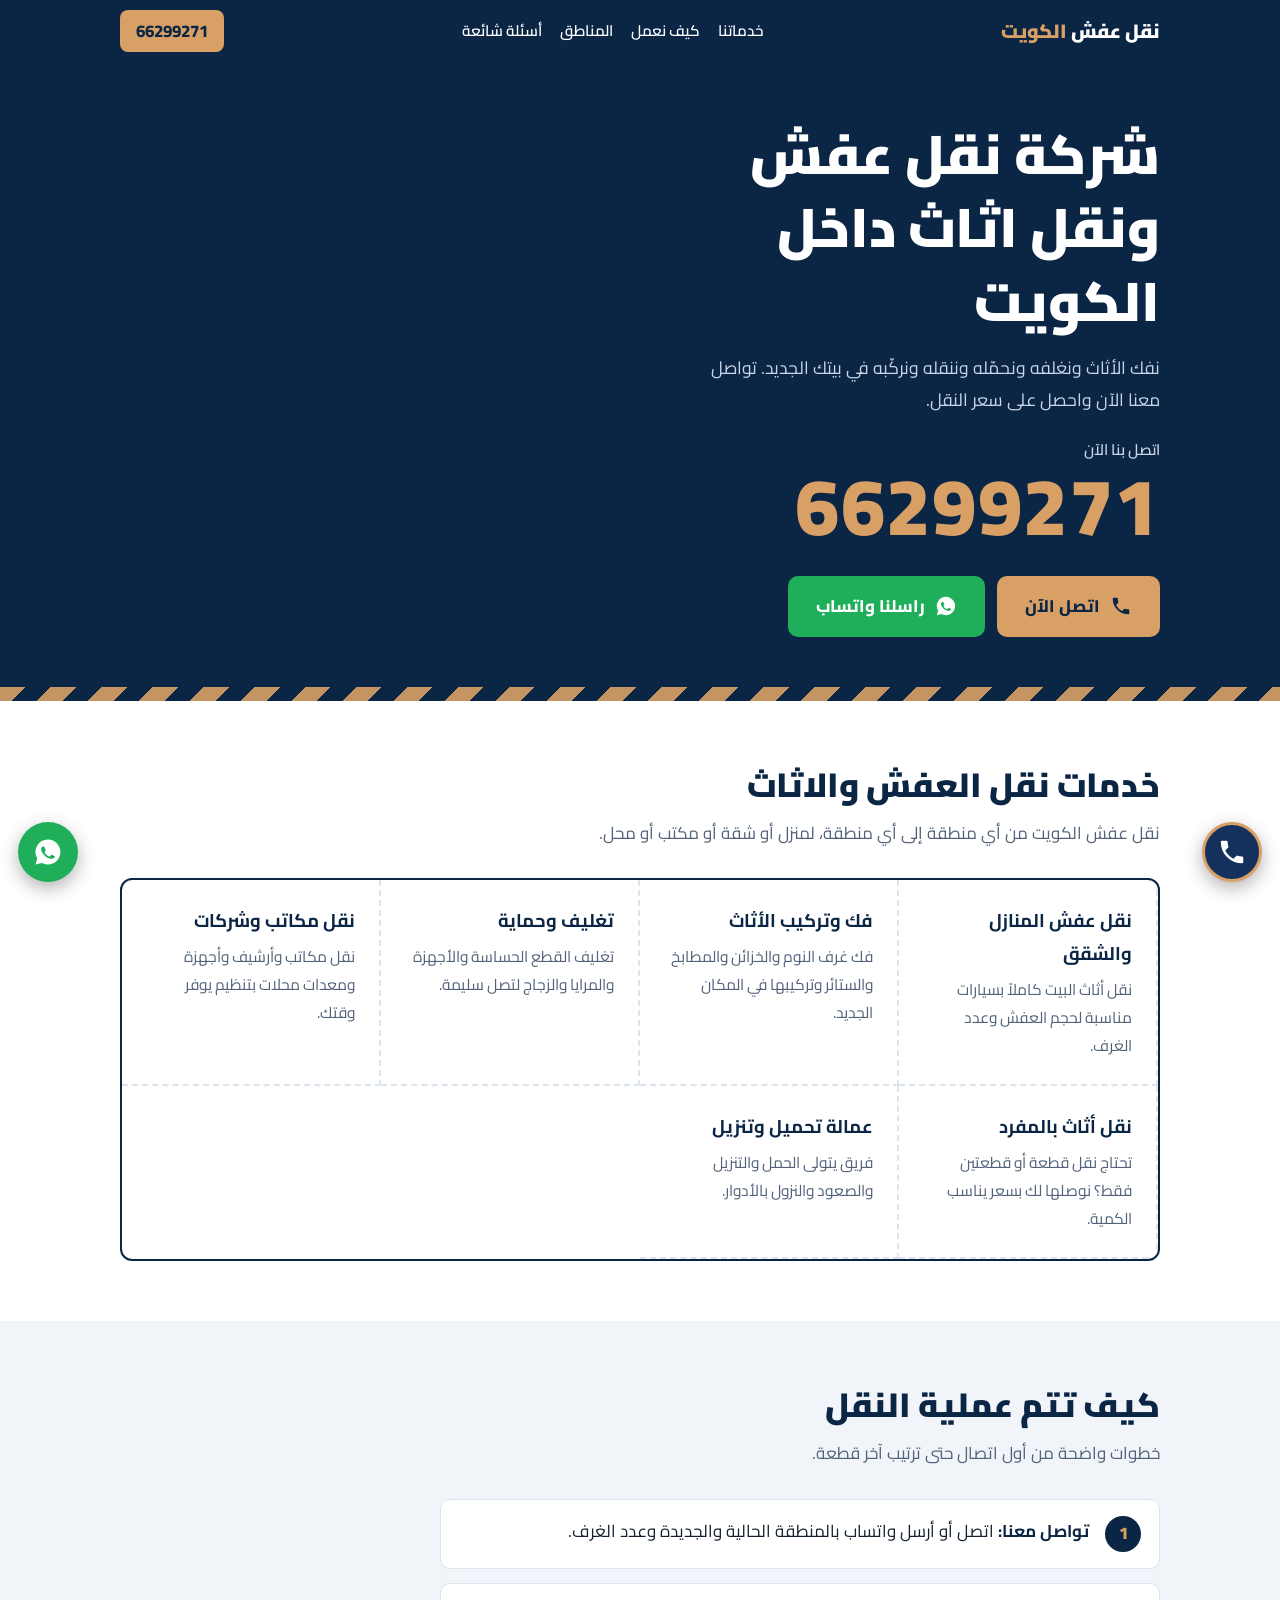
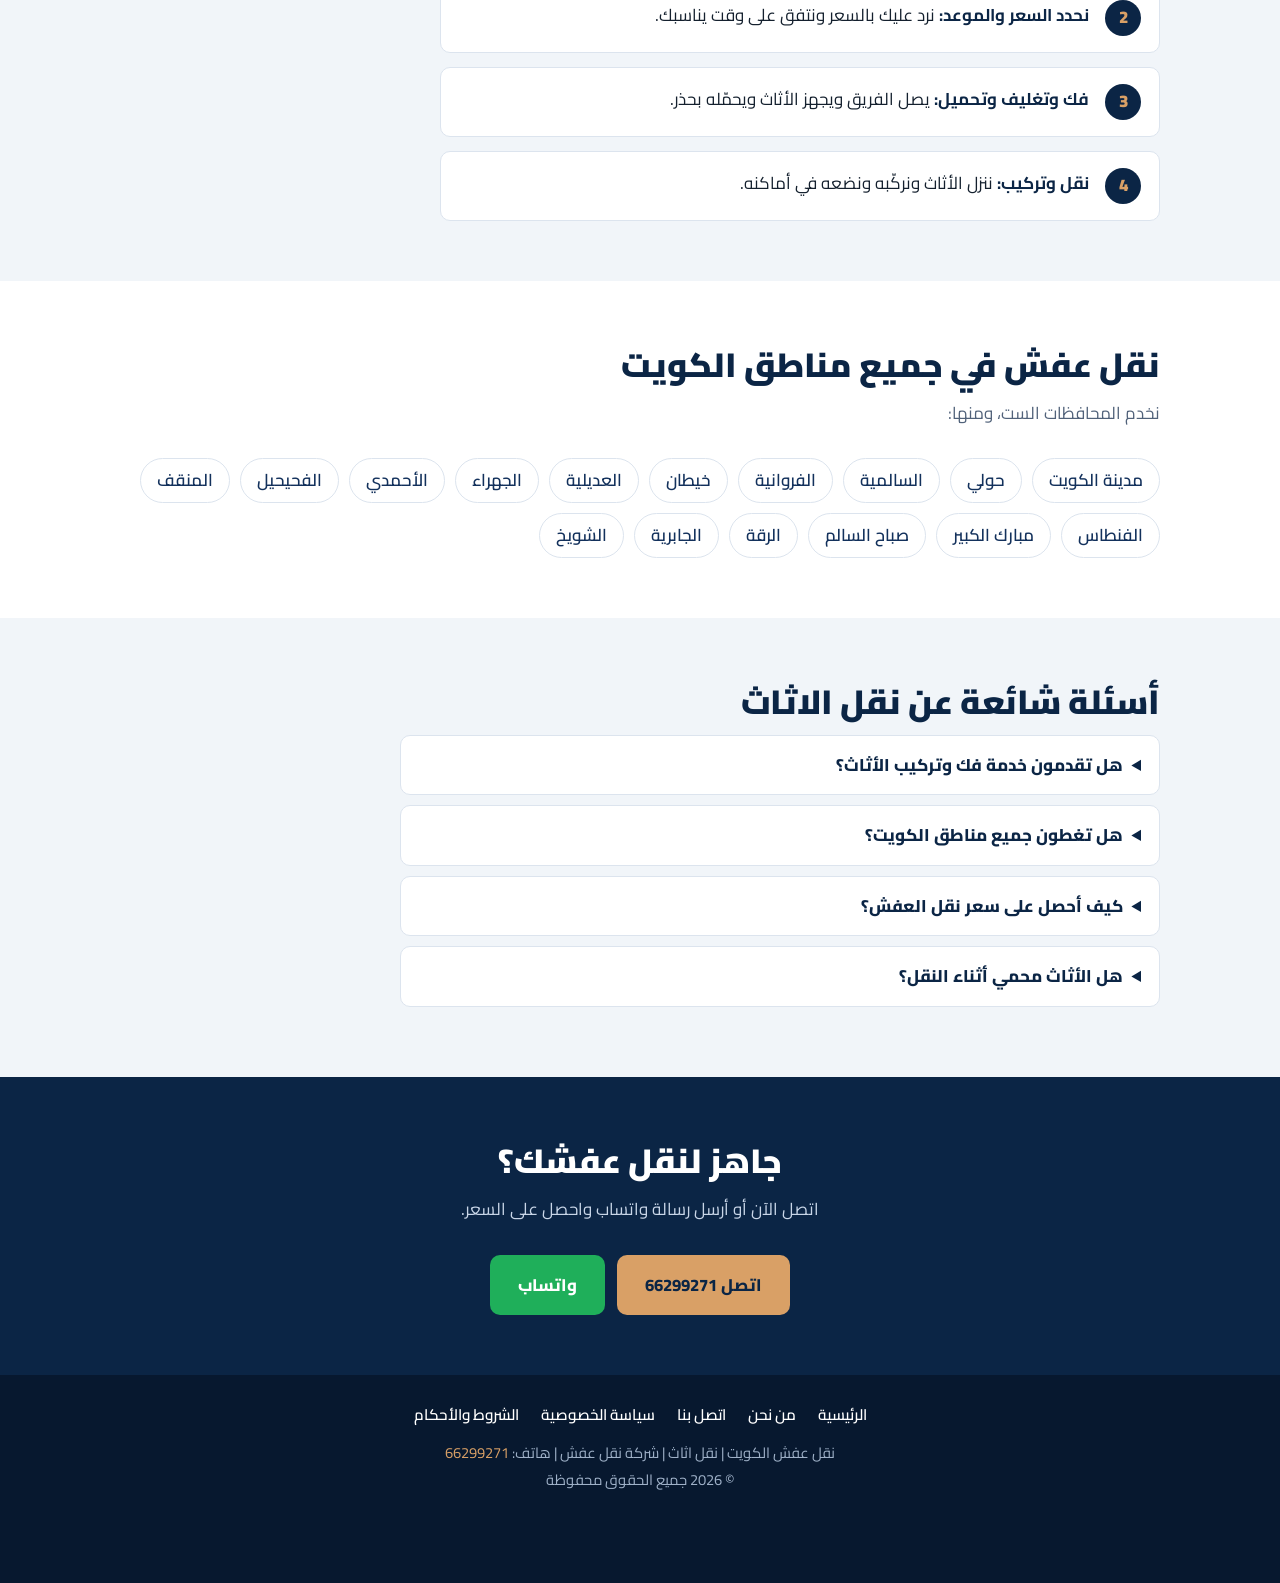
==== index.html @ 4c1fb2c3 "Add files via upload" ====
<!DOCTYPE html>
<html lang="ar" dir="rtl">
<head>
<meta charset="utf-8">
<meta name="viewport" content="width=device-width, initial-scale=1">
<title>نقل عفش الكويت | شركة نقل عفش ونقل اثاث - اتصل 66299271</title>
<meta name="description" content="شركة نقل عفش في الكويت: نقل اثاث بفك وتركيب وتغليف وتحميل آمن لجميع المناطق. نقل عفش الكويت بأسعار مناسبة. اتصل أو واتساب 66299271.">
<meta name="keywords" content="نقل عفش, نقل اثاث, شركة نقل عفش, نقل عفش الكويت, نقل اثاث الكويت, شركة نقل اثاث, فك وتركيب, تغليف اثاث">
<meta name="robots" content="index, follow, max-image-preview:large">
<meta name="geo.region" content="KW">
<meta name="geo.placename" content="الكويت">
<meta name="theme-color" content="#0B2545">
<!-- غيّر الرابط التالي إلى رابط موقعك الفعلي -->
<link rel="canonical" href="https://example.com/">
<!-- ربط Search Console: ضع كود التحقق هنا بدل XXXXXXXX -->
<meta name="google-site-verification" content="XXXXXXXX">
<meta property="og:type" content="website">
<meta property="og:locale" content="ar_KW">
<meta property="og:title" content="نقل عفش الكويت | شركة نقل عفش ونقل اثاث">
<meta property="og:description" content="نقل اثاث بفك وتركيب وتغليف آمن داخل الكويت. اتصل أو واتساب 66299271.">
<meta property="og:url" content="https://example.com/">
<meta name="twitter:card" content="summary">
<link rel="icon" href="data:image/svg+xml,%3Csvg xmlns='http://www.w3.org/2000/svg' viewBox='0 0 100 100'%3E%3Ctext y='.9em' font-size='90'%3E🚚%3C/text%3E%3C/svg%3E">
<link rel="preconnect" href="https://fonts.googleapis.com">
<link rel="preconnect" href="https://fonts.gstatic.com" crossorigin>
<link href="https://fonts.googleapis.com/css2?family=Cairo:wght@400;600;800;900&display=swap" rel="stylesheet">

<!-- Google tag (gtag.js): استبدل G-XXXXXXXXXX بمعرّف Google Analytics 4 الخاص بك -->
<script async src="https://www.googletagmanager.com/gtag/js?id=G-XXXXXXXXXX"></script>
<script>
  window.dataLayer = window.dataLayer || [];
  function gtag(){dataLayer.push(arguments);}
  gtag('js', new Date());
  gtag('config', 'G-XXXXXXXXXX');
</script>

<script type="application/ld+json">
{
  "@context": "https://schema.org",
  "@type": "MovingCompany",
  "name": "نقل عفش الكويت",
  "description": "شركة نقل عفش ونقل اثاث داخل الكويت: فك وتركيب وتغليف وتحميل ونقل.",
  "url": "https://example.com/",
  "telephone": "+96566299271",
  "areaServed": { "@type": "Country", "name": "الكويت" },
  "address": { "@type": "PostalAddress", "addressCountry": "KW" },
  "openingHours": "Mo-Su 08:00-22:00"
}
</script>
<script type="application/ld+json">
{
  "@context": "https://schema.org",
  "@type": "FAQPage",
  "mainEntity": [
    {"@type":"Question","name":"هل تقدمون خدمة فك وتركيب الأثاث؟","acceptedAnswer":{"@type":"Answer","text":"نعم، نفك الغرف وغرف النوم والمطابخ والستائر ونركبها في المنزل الجديد."}},
    {"@type":"Question","name":"هل تغطون جميع مناطق الكويت؟","acceptedAnswer":{"@type":"Answer","text":"نعم، نخدم جميع محافظات الكويت: العاصمة وحولي والفروانية والجهراء والأحمدي ومبارك الكبير."}},
    {"@type":"Question","name":"كيف أحصل على سعر نقل العفش؟","acceptedAnswer":{"@type":"Answer","text":"تواصل معنا بالاتصال أو واتساب على 66299271 وأرسل عدد الغرف والمنطقة الحالية والجديدة وسنرد عليك بالسعر."}},
    {"@type":"Question","name":"هل الأثاث محمي أثناء النقل؟","acceptedAnswer":{"@type":"Answer","text":"نغلف القطع بمواد حماية ونثبتها داخل السيارة لتصل سليمة."}}
  ]
}
</script>

<style>
:root{
  --navy:#0B2545;
  --navy-2:#13315C;
  --kraft:#D9A066;
  --kraft-dark:#B27A3F;
  --ink:#14202E;
  --muted:#51627A;
  --bg:#FFFFFF;
  --soft:#F1F5F9;
  --line:#DCE4EE;
  --wa:#1FAF5A;
}
*{box-sizing:border-box;margin:0;padding:0}
html{scroll-behavior:smooth}
body{font-family:'Cairo',Tahoma,Arial,sans-serif;color:var(--ink);background:var(--bg);line-height:1.8;font-size:17px;-webkit-text-size-adjust:100%}
a{color:inherit;text-decoration:none}
:focus-visible{outline:3px solid var(--kraft);outline-offset:3px}
.wrap{max-width:1080px;margin:0 auto;padding:0 20px}

header{background:var(--navy);color:#fff;position:sticky;top:0;z-index:20}
header .wrap{display:flex;align-items:center;justify-content:space-between;min-height:62px;gap:12px}
.brand{font-weight:900;font-size:1.2rem}
.brand span{color:var(--kraft)}
nav{display:flex;gap:18px;font-weight:600;font-size:.95rem}
nav a:hover{color:var(--kraft)}
.head-tel{background:var(--kraft);color:var(--navy);font-weight:800;padding:6px 16px;border-radius:8px;direction:ltr}

.hero{background:var(--navy);color:#fff;padding:56px 0 64px;position:relative;overflow:hidden}
.hero::after{content:"";position:absolute;inset-inline-start:0;bottom:0;width:100%;height:14px;
  background:repeating-linear-gradient(135deg,var(--kraft) 0 18px,var(--navy) 18px 36px);opacity:.9}
.hero h1{font-size:clamp(2rem,6vw,3.4rem);font-weight:900;line-height:1.35;max-width:16ch}
.hero p.lead{max-width:46ch;margin-top:14px;color:#C9D6E8;font-size:1.1rem}
.phone-big{display:block;margin-top:26px;font-size:clamp(2.6rem,10vw,5rem);font-weight:900;color:var(--kraft);direction:ltr;text-align:right;line-height:1.1;letter-spacing:.02em}
.phone-big small{display:block;font-size:.95rem;font-weight:600;color:#C9D6E8;letter-spacing:0;direction:rtl;margin-bottom:4px}
.actions{display:flex;flex-wrap:wrap;gap:12px;margin-top:26px}
.btn{display:inline-flex;align-items:center;gap:10px;padding:13px 26px;border-radius:10px;font-weight:800;font-size:1.05rem;border:2px solid transparent;cursor:pointer;font-family:inherit}
.btn svg{width:22px;height:22px;fill:currentColor}
.btn-call{background:var(--kraft);color:var(--navy)}
.btn-call:hover{background:#E5B37E}
.btn-wa{background:var(--wa);color:#fff}
.btn-wa:hover{background:#18964C}

section{padding:60px 0}
section.alt{background:var(--soft)}
h2{font-size:clamp(1.5rem,4vw,2.1rem);font-weight:900;color:var(--navy);margin-bottom:10px;line-height:1.4}
.sub{color:var(--muted);max-width:60ch;margin-bottom:30px}

.services{display:grid;grid-template-columns:repeat(auto-fit,minmax(240px,1fr));gap:0;border:2px solid var(--navy);border-radius:12px;overflow:hidden;background:#fff}
.services article{padding:24px;border-inline-start:2px dashed var(--line);border-bottom:2px dashed var(--line)}
.services h3{font-size:1.15rem;color:var(--navy);margin-bottom:6px}
.services p{color:var(--muted);font-size:.97rem}

.steps{list-style:none;counter-reset:s;display:grid;gap:14px;max-width:720px}
.steps li{counter-increment:s;display:flex;gap:16px;align-items:flex-start;background:#fff;border:1px solid var(--line);border-radius:10px;padding:16px 18px}
.steps li::before{content:counter(s);flex:none;width:36px;height:36px;border-radius:50%;background:var(--navy);color:var(--kraft);font-weight:900;display:grid;place-items:center}
.steps strong{color:var(--navy)}

.areas{display:flex;flex-wrap:wrap;gap:10px}
.areas span{background:#fff;border:1px solid var(--line);padding:6px 16px;border-radius:999px;font-weight:600;color:var(--navy-2)}

details{background:#fff;border:1px solid var(--line);border-radius:10px;padding:14px 18px;margin-bottom:10px;max-width:760px}
summary{cursor:pointer;font-weight:800;color:var(--navy)}
details p{margin-top:8px;color:var(--muted)}

.cta{background:var(--navy);color:#fff;text-align:center}
.cta h2{color:#fff}
.cta .sub{margin-inline:auto;color:#C9D6E8}
.cta .actions{justify-content:center}

footer{background:#07182F;color:#9FB1C8;padding:26px 0 90px;font-size:.92rem;text-align:center}
.flinks{display:flex;flex-wrap:wrap;justify-content:center;gap:8px 22px;margin-bottom:12px}
.flinks a{color:#fff;font-weight:600}
footer a{color:var(--kraft);direction:ltr;unicode-bidi:embed}

.float{position:fixed;inset-block-end:18px;z-index:30;width:60px;height:60px;border-radius:50%;display:grid;place-items:center;color:#fff;box-shadow:0 6px 18px rgba(0,0,0,.3)}
.float svg{width:30px;height:30px;fill:currentColor}
.float-call{inset-inline-start:18px;background:var(--navy-2);border:3px solid var(--kraft)}
.float-wa{inset-inline-end:18px;background:var(--wa)}
.float-call.pulse{animation:ring 2.4s ease-out 3}
@keyframes ring{0%{box-shadow:0 0 0 0 rgba(217,160,102,.8)}100%{box-shadow:0 0 0 22px rgba(217,160,102,0)}}
@media (prefers-reduced-motion:reduce){.float-call.pulse{animation:none}html{scroll-behavior:auto}}
@media (max-width:640px){nav{display:none}.phone-big{text-align:right}}
</style>
</head>
<body>

<header>
  <div class="wrap">
    <a class="brand" href="#top">نقل عفش <span>الكويت</span></a>
    <nav aria-label="القائمة">
      <a href="#services">خدماتنا</a>
      <a href="#how">كيف نعمل</a>
      <a href="#areas">المناطق</a>
      <a href="#faq">أسئلة شائعة</a>
    </nav>
    <a class="head-tel" href="tel:+96566299271" data-track="header_call">66299271</a>
  </div>
</header>

<main id="top">
  <section class="hero">
    <div class="wrap">
      <h1>شركة نقل عفش ونقل اثاث داخل الكويت</h1>
      <p class="lead">نفك الأثاث ونغلفه ونحمّله وننقله ونركّبه في بيتك الجديد. تواصل معنا الآن واحصل على سعر النقل.</p>
      <a class="phone-big" href="tel:+96566299271" data-track="hero_phone"><small>اتصل بنا الآن</small>66299271</a>
      <div class="actions">
        <a class="btn btn-call" href="tel:+96566299271" data-track="hero_call">
          <svg viewBox="0 0 24 24" aria-hidden="true"><path d="M6.6 10.8a15.1 15.1 0 0 0 6.6 6.6l2.2-2.2a1 1 0 0 1 1-.25 11.4 11.4 0 0 0 3.6.57 1 1 0 0 1 1 1V20a1 1 0 0 1-1 1A17 17 0 0 1 3 4a1 1 0 0 1 1-1h3.5a1 1 0 0 1 1 1c0 1.25.2 2.45.57 3.6a1 1 0 0 1-.25 1z"/></svg>
          اتصل الآن
        </a>
        <a class="btn btn-wa" href="https://wa.me/96566299271?text=%D8%A7%D9%84%D8%B3%D9%84%D8%A7%D9%85%20%D8%B9%D9%84%D9%8A%D9%83%D9%85%D8%8C%20%D8%A3%D8%B1%D9%8A%D8%AF%20%D8%B3%D8%B9%D8%B1%20%D9%86%D9%82%D9%84%20%D8%B9%D9%81%D8%B4" target="_blank" rel="noopener" data-track="hero_whatsapp">
          <svg viewBox="0 0 24 24" aria-hidden="true"><path d="M12 2a10 10 0 0 0-8.6 15.1L2 22l5-1.3A10 10 0 1 0 12 2zm5.2 14.2c-.2.6-1.3 1.2-1.8 1.2-.5.1-1 .2-3.2-.7-2.700-1.100-4.400-3.800-4.600-4-.1-.2-1.100-1.400-1.100-2.700 0-1.300.7-1.900.9-2.200.2-.3.5-.3.700-.3h.5c.2 0 .4 0 .6.500.2.600.8 2 .9 2.200.1.100.1.300 0 .5-.1.200-.2.300-.3.500l-.4.500c-.1.100-.3.300-.1.600.2.300.7 1.200 1.500 1.900 1 .9 1.800 1.200 2.100 1.300.3.100.5.100.6-.1.200-.2.700-.8.900-1.100.2-.3.400-.2.600-.1l2 .9c.3.100.5.200.5.300.1.100.1.600-.1 1.200z"/></svg>
          راسلنا واتساب
        </a>
      </div>
    </div>
  </section>

  <section id="services">
    <div class="wrap">
      <h2>خدمات نقل العفش والاثاث</h2>
      <p class="sub">نقل عفش الكويت من أي منطقة إلى أي منطقة، لمنزل أو شقة أو مكتب أو محل.</p>
      <div class="services">
        <article><h3>نقل عفش المنازل والشقق</h3><p>نقل أثاث البيت كاملاً بسيارات مناسبة لحجم العفش وعدد الغرف.</p></article>
        <article><h3>فك وتركيب الأثاث</h3><p>فك غرف النوم والخزائن والمطابخ والستائر وتركيبها في المكان الجديد.</p></article>
        <article><h3>تغليف وحماية</h3><p>تغليف القطع الحساسة والأجهزة والمرايا والزجاج لتصل سليمة.</p></article>
        <article><h3>نقل مكاتب وشركات</h3><p>نقل مكاتب وأرشيف وأجهزة ومعدات محلات بتنظيم يوفر وقتك.</p></article>
        <article><h3>نقل أثاث بالمفرد</h3><p>تحتاج نقل قطعة أو قطعتين فقط؟ نوصلها لك بسعر يناسب الكمية.</p></article>
        <article><h3>عمالة تحميل وتنزيل</h3><p>فريق يتولى الحمل والتنزيل والصعود والنزول بالأدوار.</p></article>
      </div>
    </div>
  </section>

  <section id="how" class="alt">
    <div class="wrap">
      <h2>كيف تتم عملية النقل</h2>
      <p class="sub">خطوات واضحة من أول اتصال حتى ترتيب آخر قطعة.</p>
      <ol class="steps">
        <li><div><strong>تواصل معنا:</strong> اتصل أو أرسل واتساب بالمنطقة الحالية والجديدة وعدد الغرف.</div></li>
        <li><div><strong>نحدد السعر والموعد:</strong> نرد عليك بالسعر ونتفق على وقت يناسبك.</div></li>
        <li><div><strong>فك وتغليف وتحميل:</strong> يصل الفريق ويجهز الأثاث ويحمّله بحذر.</div></li>
        <li><div><strong>نقل وتركيب:</strong> ننزل الأثاث ونركّبه ونضعه في أماكنه.</div></li>
      </ol>
    </div>
  </section>

  <section id="areas">
    <div class="wrap">
      <h2>نقل عفش في جميع مناطق الكويت</h2>
      <p class="sub">نخدم المحافظات الست، ومنها:</p>
      <div class="areas">
        <span>مدينة الكويت</span><span>حولي</span><span>السالمية</span><span>الفروانية</span><span>خيطان</span><span>العديلية</span><span>الجهراء</span><span>الأحمدي</span><span>الفحيحيل</span><span>المنقف</span><span>الفنطاس</span><span>مبارك الكبير</span><span>صباح السالم</span><span>الرقة</span><span>الجابرية</span><span>الشويخ</span>
      </div>
    </div>
  </section>

  <section id="faq" class="alt">
    <div class="wrap">
      <h2>أسئلة شائعة عن نقل الاثاث</h2>
      <details><summary>هل تقدمون خدمة فك وتركيب الأثاث؟</summary><p>نعم، نفك غرف النوم والمطابخ والستائر ونركبها في المنزل الجديد.</p></details>
      <details><summary>هل تغطون جميع مناطق الكويت؟</summary><p>نعم، نخدم العاصمة وحولي والفروانية والجهراء والأحمدي ومبارك الكبير.</p></details>
      <details><summary>كيف أحصل على سعر نقل العفش؟</summary><p>اتصل أو راسلنا واتساب على 66299271 وأرسل عدد الغرف والمنطقة الحالية والجديدة وسنرد عليك بالسعر.</p></details>
      <details><summary>هل الأثاث محمي أثناء النقل؟</summary><p>نغلف القطع بمواد حماية ونثبتها داخل السيارة لتصل سليمة.</p></details>
    </div>
  </section>

  <section class="cta">
    <div class="wrap">
      <h2>جاهز لنقل عفشك؟</h2>
      <p class="sub">اتصل الآن أو أرسل رسالة واتساب واحصل على السعر.</p>
      <div class="actions">
        <a class="btn btn-call" href="tel:+96566299271" data-track="cta_call">اتصل 66299271</a>
        <a class="btn btn-wa" href="https://wa.me/96566299271" target="_blank" rel="noopener" data-track="cta_whatsapp">واتساب</a>
      </div>
    </div>
  </section>
</main>

<footer>
  <div class="wrap">
    <nav class="flinks" aria-label="روابط الموقع"><a href="index.html">الرئيسية</a><a href="about.html">من نحن</a><a href="contact.html">اتصل بنا</a><a href="privacy.html">سياسة الخصوصية</a><a href="terms.html">الشروط والأحكام</a></nav>
    <p>نقل عفش الكويت | نقل اثاث | شركة نقل عفش | هاتف: <a href="tel:+96566299271">66299271</a></p>
    <p>© <span id="y">2026</span> جميع الحقوق محفوظة</p>
  </div>
</footer>

<!-- أزرار عائمة -->
<a class="float float-call pulse" href="tel:+96566299271" aria-label="اتصل بنا" data-track="float_call">
  <svg viewBox="0 0 24 24" aria-hidden="true"><path d="M6.6 10.8a15.1 15.1 0 0 0 6.6 6.6l2.2-2.2a1 1 0 0 1 1-.25 11.4 11.4 0 0 0 3.6.57 1 1 0 0 1 1 1V20a1 1 0 0 1-1 1A17 17 0 0 1 3 4a1 1 0 0 1 1-1h3.5a1 1 0 0 1 1 1c0 1.25.2 2.45.57 3.6a1 1 0 0 1-.25 1z"/></svg>
</a>
<a class="float float-wa" href="https://wa.me/96566299271" target="_blank" rel="noopener" aria-label="تواصل عبر واتساب" data-track="float_whatsapp">
  <svg viewBox="0 0 24 24" aria-hidden="true"><path d="M12 2a10 10 0 0 0-8.6 15.1L2 22l5-1.3A10 10 0 1 0 12 2zm5.2 14.2c-.2.6-1.3 1.2-1.8 1.2-.5.1-1 .2-3.2-.7-2.700-1.100-4.400-3.800-4.600-4-.1-.2-1.100-1.400-1.100-2.700 0-1.300.7-1.900.9-2.200.2-.3.5-.3.700-.3h.5c.2 0 .4 0 .6.500.2.600.8 2 .9 2.200.1.100.1.300 0 .5-.1.200-.2.300-.3.500l-.4.500c-.1.100-.3.300-.1.600.2.300.7 1.200 1.500 1.900 1 .9 1.800 1.200 2.100 1.300.3.100.5.100.6-.1.200-.2.700-.8.900-1.100.2-.3.400-.2.600-.1l2 .9c.3.100.5.200.5.300.1.100.1.600-.1 1.200z"/></svg>
</a>

<script>
  // تتبع النقرات في Google Analytics
  document.addEventListener('click', function (e) {
    var el = e.target.closest('[data-track]');
    if (!el || typeof gtag !== 'function') return;
    var name = el.getAttribute('data-track');
    var type = name.indexOf('whatsapp') > -1 ? 'whatsapp' : 'call';
    gtag('event', 'generate_lead', { method: type, event_label: name });
  });
  document.getElementById('y').textContent = new Date().getFullYear();
</script>
</body>
</html>
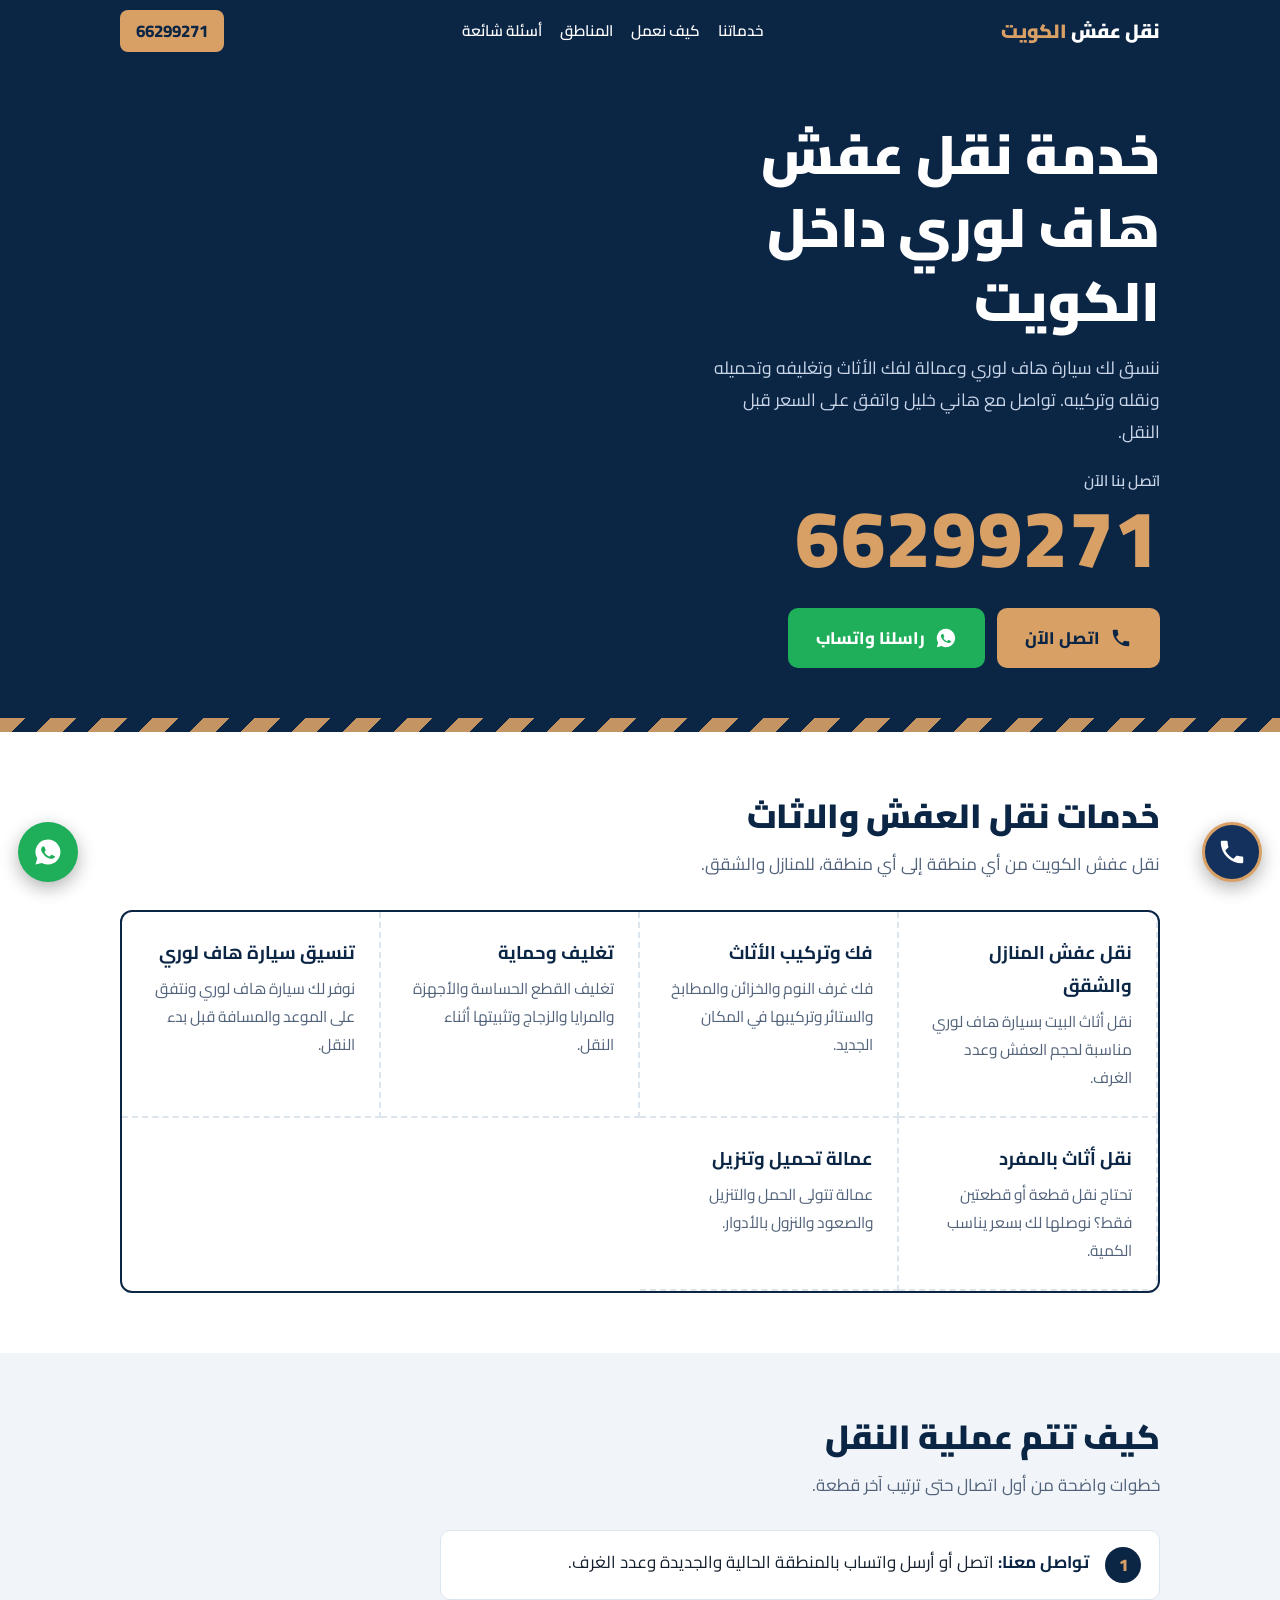
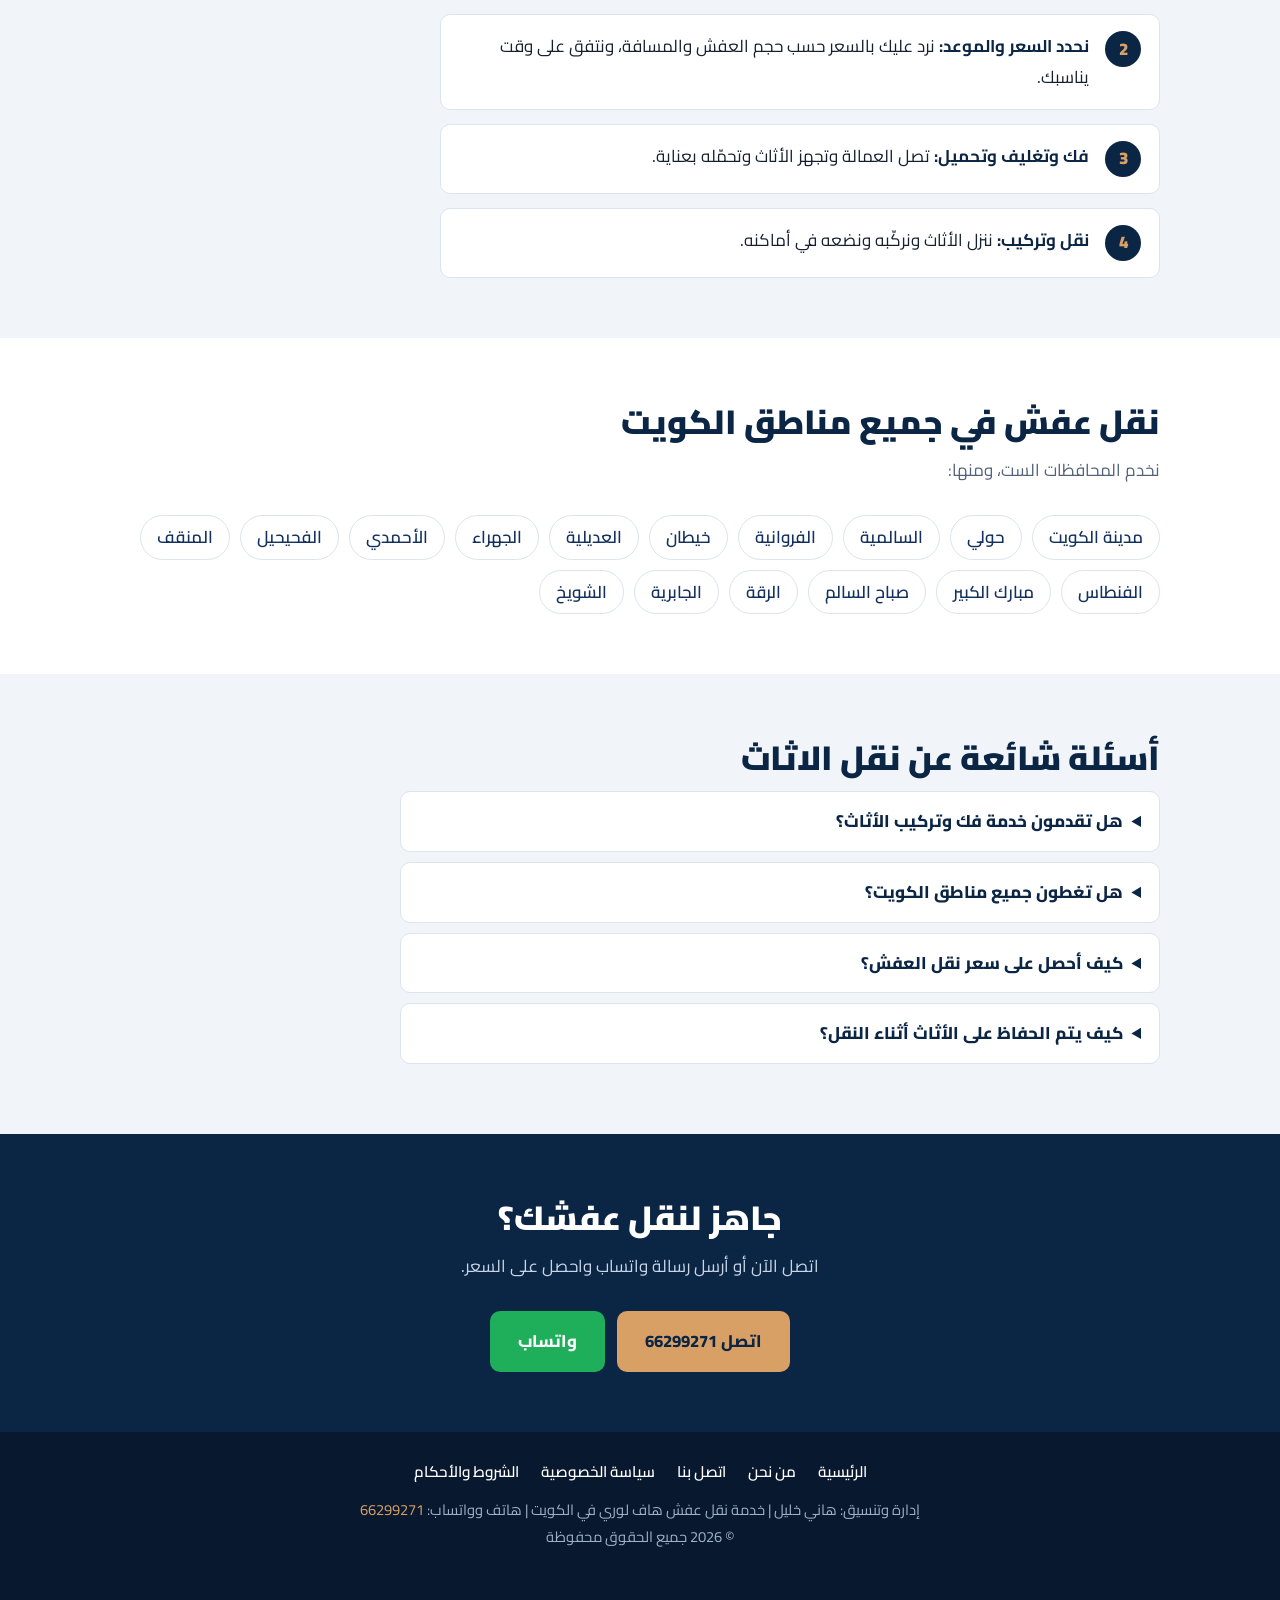
==== commit 4ab44d2e: "Add files via upload" ====
--- a/index.html
+++ b/index.html
@@ -3,22 +3,22 @@
 <head>
 <meta charset="utf-8">
 <meta name="viewport" content="width=device-width, initial-scale=1">
-<title>نقل عفش الكويت | شركة نقل عفش ونقل اثاث - اتصل 66299271</title>
-<meta name="description" content="شركة نقل عفش في الكويت: نقل اثاث بفك وتركيب وتغليف وتحميل آمن لجميع المناطق. نقل عفش الكويت بأسعار مناسبة. اتصل أو واتساب 66299271.">
-<meta name="keywords" content="نقل عفش, نقل اثاث, شركة نقل عفش, نقل عفش الكويت, نقل اثاث الكويت, شركة نقل اثاث, فك وتركيب, تغليف اثاث">
+<title>نقل عفش الكويت | خدمة نقل عفش هاف لوري ونقل اثاث - اتصل 66299271</title>
+<meta name="description" content="خدمة نقل عفش هاف لوري في الكويت: نقل اثاث مع فك وتركيب وتغليف وتحميل لجميع المحافظات. السعر يُتفق عليه قبل النقل. اتصل أو واتساب 66299271.">
+<meta name="keywords" content="نقل عفش, نقل اثاث, نقل عفش الكويت, نقل اثاث الكويت, نقل عفش هاف لوري, هاف لوري الكويت, فك وتركيب, تغليف اثاث">
 <meta name="robots" content="index, follow, max-image-preview:large">
 <meta name="geo.region" content="KW">
 <meta name="geo.placename" content="الكويت">
 <meta name="theme-color" content="#0B2545">
 <!-- غيّر الرابط التالي إلى رابط موقعك الفعلي -->
-<link rel="canonical" href="https://example.com/">
+<link rel="canonical" href="https://naqlkw.pages.dev/">
 <!-- ربط Search Console: ضع كود التحقق هنا بدل XXXXXXXX -->
 <meta name="google-site-verification" content="XXXXXXXX">
 <meta property="og:type" content="website">
 <meta property="og:locale" content="ar_KW">
-<meta property="og:title" content="نقل عفش الكويت | شركة نقل عفش ونقل اثاث">
-<meta property="og:description" content="نقل اثاث بفك وتركيب وتغليف آمن داخل الكويت. اتصل أو واتساب 66299271.">
-<meta property="og:url" content="https://example.com/">
+<meta property="og:title" content="نقل عفش الكويت | خدمة نقل عفش هاف لوري ونقل اثاث">
+<meta property="og:description" content="نقل عفش واثاث بهاف لوري مع فك وتركيب وتغليف داخل الكويت. اتصل أو واتساب 66299271.">
+<meta property="og:url" content="https://naqlkw.pages.dev/">
 <meta name="twitter:card" content="summary">
 <link rel="icon" href="data:image/svg+xml,%3Csvg xmlns='http://www.w3.org/2000/svg' viewBox='0 0 100 100'%3E%3Ctext y='.9em' font-size='90'%3E🚚%3C/text%3E%3C/svg%3E">
 <link rel="preconnect" href="https://fonts.googleapis.com">
@@ -37,14 +37,13 @@
 <script type="application/ld+json">
 {
   "@context": "https://schema.org",
-  "@type": "MovingCompany",
-  "name": "نقل عفش الكويت",
-  "description": "شركة نقل عفش ونقل اثاث داخل الكويت: فك وتركيب وتغليف وتحميل ونقل.",
-  "url": "https://example.com/",
-  "telephone": "+96566299271",
-  "areaServed": { "@type": "Country", "name": "الكويت" },
-  "address": { "@type": "PostalAddress", "addressCountry": "KW" },
-  "openingHours": "Mo-Su 08:00-22:00"
+  "@type": "Service",
+  "name": "خدمة نقل عفش هاف لوري في الكويت",
+  "serviceType": "نقل عفش وأثاث",
+  "description": "تنسيق وتوفير سيارات هاف لوري لنقل العفش والأثاث مع عمالة للفك والتركيب والتغليف داخل الكويت.",
+  "url": "https://naqlkw.pages.dev/",
+  "provider": { "@type": "Person", "name": "هاني خليل", "telephone": "+96566299271" },
+  "areaServed": { "@type": "Country", "name": "الكويت" }
 }
 </script>
 <script type="application/ld+json">
@@ -53,9 +52,9 @@
   "@type": "FAQPage",
   "mainEntity": [
     {"@type":"Question","name":"هل تقدمون خدمة فك وتركيب الأثاث؟","acceptedAnswer":{"@type":"Answer","text":"نعم، نفك الغرف وغرف النوم والمطابخ والستائر ونركبها في المنزل الجديد."}},
-    {"@type":"Question","name":"هل تغطون جميع مناطق الكويت؟","acceptedAnswer":{"@type":"Answer","text":"نعم، نخدم جميع محافظات الكويت: العاصمة وحولي والفروانية والجهراء والأحمدي ومبارك الكبير."}},
+    {"@type":"Question","name":"هل تغطون جميع مناطق الكويت؟","acceptedAnswer":{"@type":"Answer","text":"نعم، نخدم جميع محافظات الكويت: العاصمة وحولي والفروانية والأحمدي ومبارك الكبير والجهراء."}},
     {"@type":"Question","name":"كيف أحصل على سعر نقل العفش؟","acceptedAnswer":{"@type":"Answer","text":"تواصل معنا بالاتصال أو واتساب على 66299271 وأرسل عدد الغرف والمنطقة الحالية والجديدة وسنرد عليك بالسعر."}},
-    {"@type":"Question","name":"هل الأثاث محمي أثناء النقل؟","acceptedAnswer":{"@type":"Answer","text":"نغلف القطع بمواد حماية ونثبتها داخل السيارة لتصل سليمة."}}
+    {"@type":"Question","name":"كيف يتم الحفاظ على الأثاث أثناء النقل؟","acceptedAnswer":{"@type":"Answer","text":"نغلف القطع ونثبتها داخل السيارة للحفاظ عليها أثناء النقل، وننبّه على الأغراض القابلة للكسر قبل التحميل."}}
   ]
 }
 </script>
@@ -163,8 +162,8 @@
 <main id="top">
   <section class="hero">
     <div class="wrap">
-      <h1>شركة نقل عفش ونقل اثاث داخل الكويت</h1>
-      <p class="lead">نفك الأثاث ونغلفه ونحمّله وننقله ونركّبه في بيتك الجديد. تواصل معنا الآن واحصل على سعر النقل.</p>
+      <h1>خدمة نقل عفش هاف لوري داخل الكويت</h1>
+      <p class="lead">ننسق لك سيارة هاف لوري وعمالة لفك الأثاث وتغليفه وتحميله ونقله وتركيبه. تواصل مع هاني خليل واتفق على السعر قبل النقل.</p>
       <a class="phone-big" href="tel:+96566299271" data-track="hero_phone"><small>اتصل بنا الآن</small>66299271</a>
       <div class="actions">
         <a class="btn btn-call" href="tel:+96566299271" data-track="hero_call">
@@ -182,14 +181,14 @@
   <section id="services">
     <div class="wrap">
       <h2>خدمات نقل العفش والاثاث</h2>
-      <p class="sub">نقل عفش الكويت من أي منطقة إلى أي منطقة، لمنزل أو شقة أو مكتب أو محل.</p>
+      <p class="sub">نقل عفش الكويت من أي منطقة إلى أي منطقة، للمنازل والشقق.</p>
       <div class="services">
-        <article><h3>نقل عفش المنازل والشقق</h3><p>نقل أثاث البيت كاملاً بسيارات مناسبة لحجم العفش وعدد الغرف.</p></article>
+        <article><h3>نقل عفش المنازل والشقق</h3><p>نقل أثاث البيت بسيارة هاف لوري مناسبة لحجم العفش وعدد الغرف.</p></article>
         <article><h3>فك وتركيب الأثاث</h3><p>فك غرف النوم والخزائن والمطابخ والستائر وتركيبها في المكان الجديد.</p></article>
-        <article><h3>تغليف وحماية</h3><p>تغليف القطع الحساسة والأجهزة والمرايا والزجاج لتصل سليمة.</p></article>
-        <article><h3>نقل مكاتب وشركات</h3><p>نقل مكاتب وأرشيف وأجهزة ومعدات محلات بتنظيم يوفر وقتك.</p></article>
+        <article><h3>تغليف وحماية</h3><p>تغليف القطع الحساسة والأجهزة والمرايا والزجاج وتثبيتها أثناء النقل.</p></article>
+        <article><h3>تنسيق سيارة هاف لوري</h3><p>نوفر لك سيارة هاف لوري ونتفق على الموعد والمسافة قبل بدء النقل.</p></article>
         <article><h3>نقل أثاث بالمفرد</h3><p>تحتاج نقل قطعة أو قطعتين فقط؟ نوصلها لك بسعر يناسب الكمية.</p></article>
-        <article><h3>عمالة تحميل وتنزيل</h3><p>فريق يتولى الحمل والتنزيل والصعود والنزول بالأدوار.</p></article>
+        <article><h3>عمالة تحميل وتنزيل</h3><p>عمالة تتولى الحمل والتنزيل والصعود والنزول بالأدوار.</p></article>
       </div>
     </div>
   </section>
@@ -200,8 +199,8 @@
       <p class="sub">خطوات واضحة من أول اتصال حتى ترتيب آخر قطعة.</p>
       <ol class="steps">
         <li><div><strong>تواصل معنا:</strong> اتصل أو أرسل واتساب بالمنطقة الحالية والجديدة وعدد الغرف.</div></li>
-        <li><div><strong>نحدد السعر والموعد:</strong> نرد عليك بالسعر ونتفق على وقت يناسبك.</div></li>
-        <li><div><strong>فك وتغليف وتحميل:</strong> يصل الفريق ويجهز الأثاث ويحمّله بحذر.</div></li>
+        <li><div><strong>نحدد السعر والموعد:</strong> نرد عليك بالسعر حسب حجم العفش والمسافة، ونتفق على وقت يناسبك.</div></li>
+        <li><div><strong>فك وتغليف وتحميل:</strong> تصل العمالة وتجهز الأثاث وتحمّله بعناية.</div></li>
         <li><div><strong>نقل وتركيب:</strong> ننزل الأثاث ونركّبه ونضعه في أماكنه.</div></li>
       </ol>
     </div>
@@ -221,9 +220,9 @@
     <div class="wrap">
       <h2>أسئلة شائعة عن نقل الاثاث</h2>
       <details><summary>هل تقدمون خدمة فك وتركيب الأثاث؟</summary><p>نعم، نفك غرف النوم والمطابخ والستائر ونركبها في المنزل الجديد.</p></details>
-      <details><summary>هل تغطون جميع مناطق الكويت؟</summary><p>نعم، نخدم العاصمة وحولي والفروانية والجهراء والأحمدي ومبارك الكبير.</p></details>
+      <details><summary>هل تغطون جميع مناطق الكويت؟</summary><p>نعم، نخدم محافظات العاصمة وحولي والفروانية والجهراء والأحمدي ومبارك الكبير.</p></details>
       <details><summary>كيف أحصل على سعر نقل العفش؟</summary><p>اتصل أو راسلنا واتساب على 66299271 وأرسل عدد الغرف والمنطقة الحالية والجديدة وسنرد عليك بالسعر.</p></details>
-      <details><summary>هل الأثاث محمي أثناء النقل؟</summary><p>نغلف القطع بمواد حماية ونثبتها داخل السيارة لتصل سليمة.</p></details>
+      <details><summary>كيف يتم الحفاظ على الأثاث أثناء النقل؟</summary><p>نغلف القطع ونثبتها داخل السيارة للحفاظ عليها أثناء النقل، وننبّه على الأغراض القابلة للكسر قبل التحميل.</p></details>
     </div>
   </section>
 
@@ -242,7 +241,7 @@
 <footer>
   <div class="wrap">
     <nav class="flinks" aria-label="روابط الموقع"><a href="index.html">الرئيسية</a><a href="about.html">من نحن</a><a href="contact.html">اتصل بنا</a><a href="privacy.html">سياسة الخصوصية</a><a href="terms.html">الشروط والأحكام</a></nav>
-    <p>نقل عفش الكويت | نقل اثاث | شركة نقل عفش | هاتف: <a href="tel:+96566299271">66299271</a></p>
+    <p>إدارة وتنسيق: هاني خليل | خدمة نقل عفش هاف لوري في الكويت | هاتف وواتساب: <a href="tel:+96566299271">66299271</a></p>
     <p>© <span id="y">2026</span> جميع الحقوق محفوظة</p>
   </div>
 </footer>
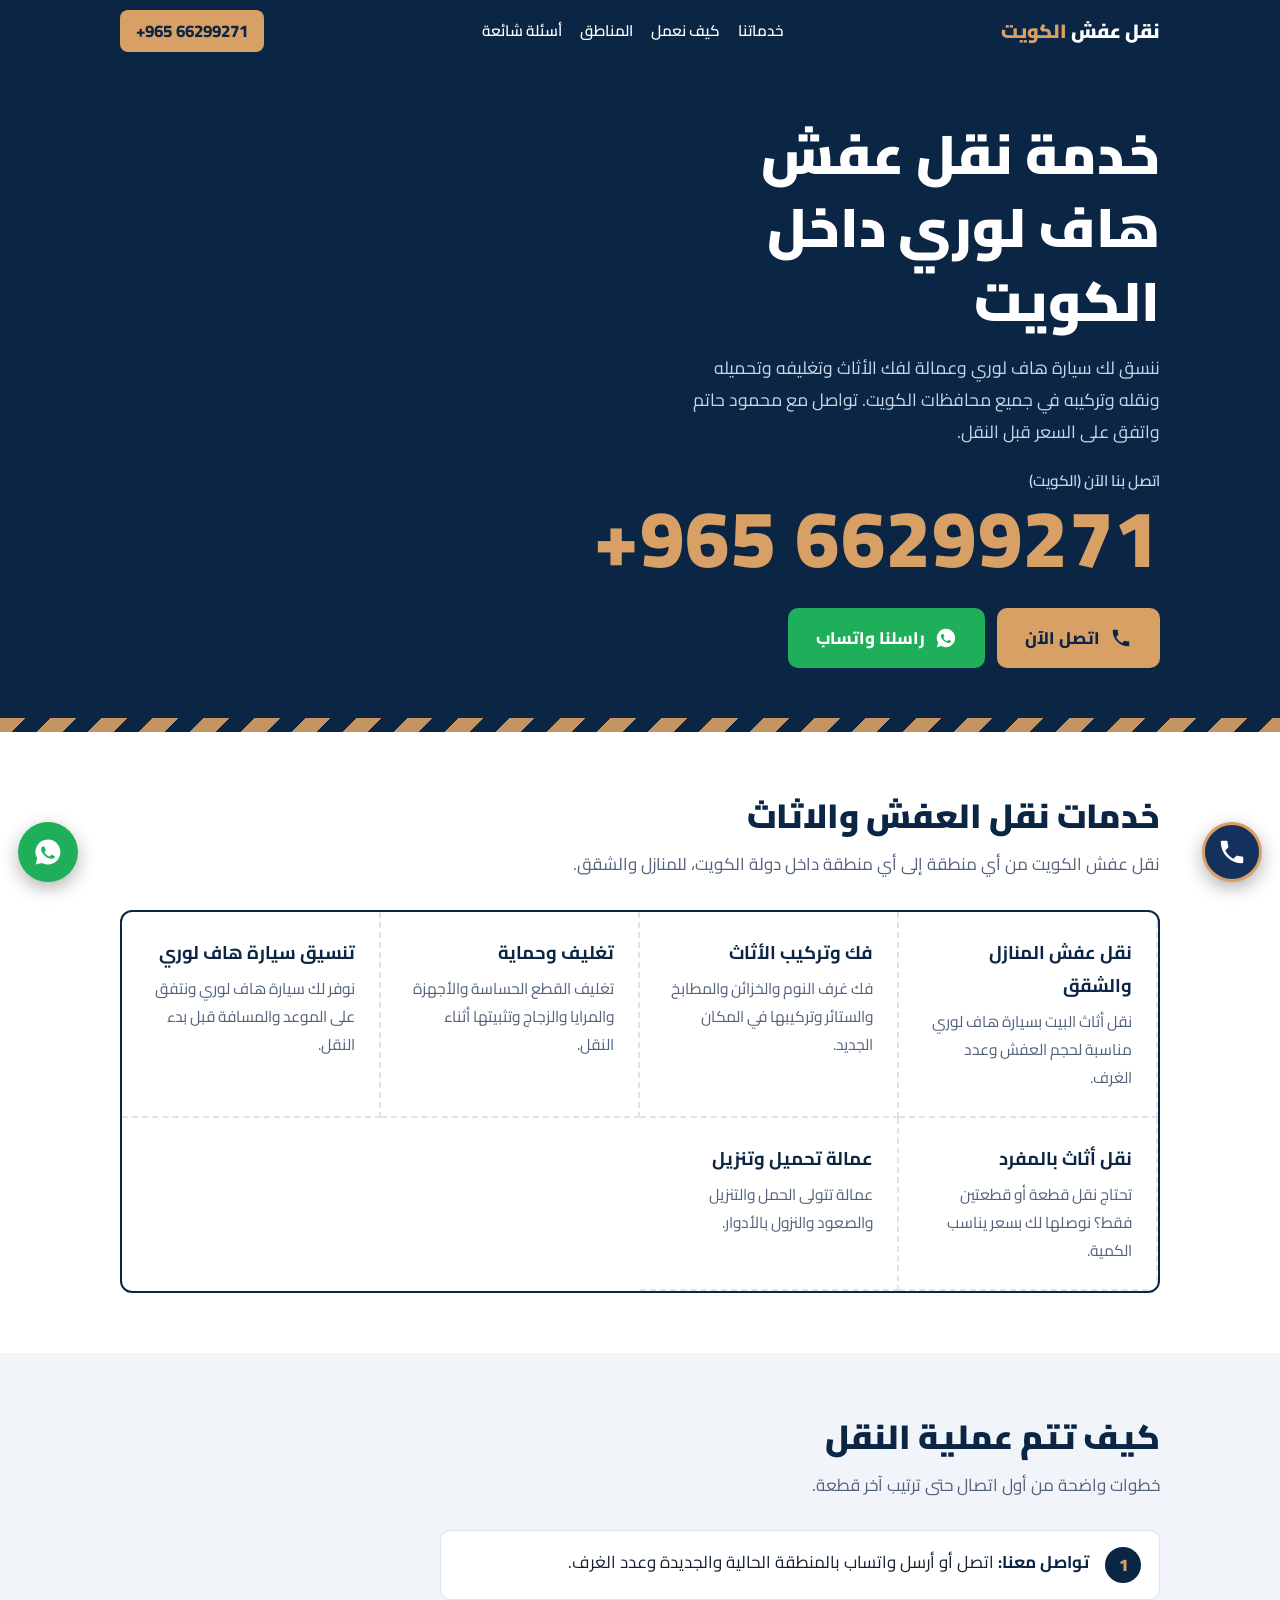
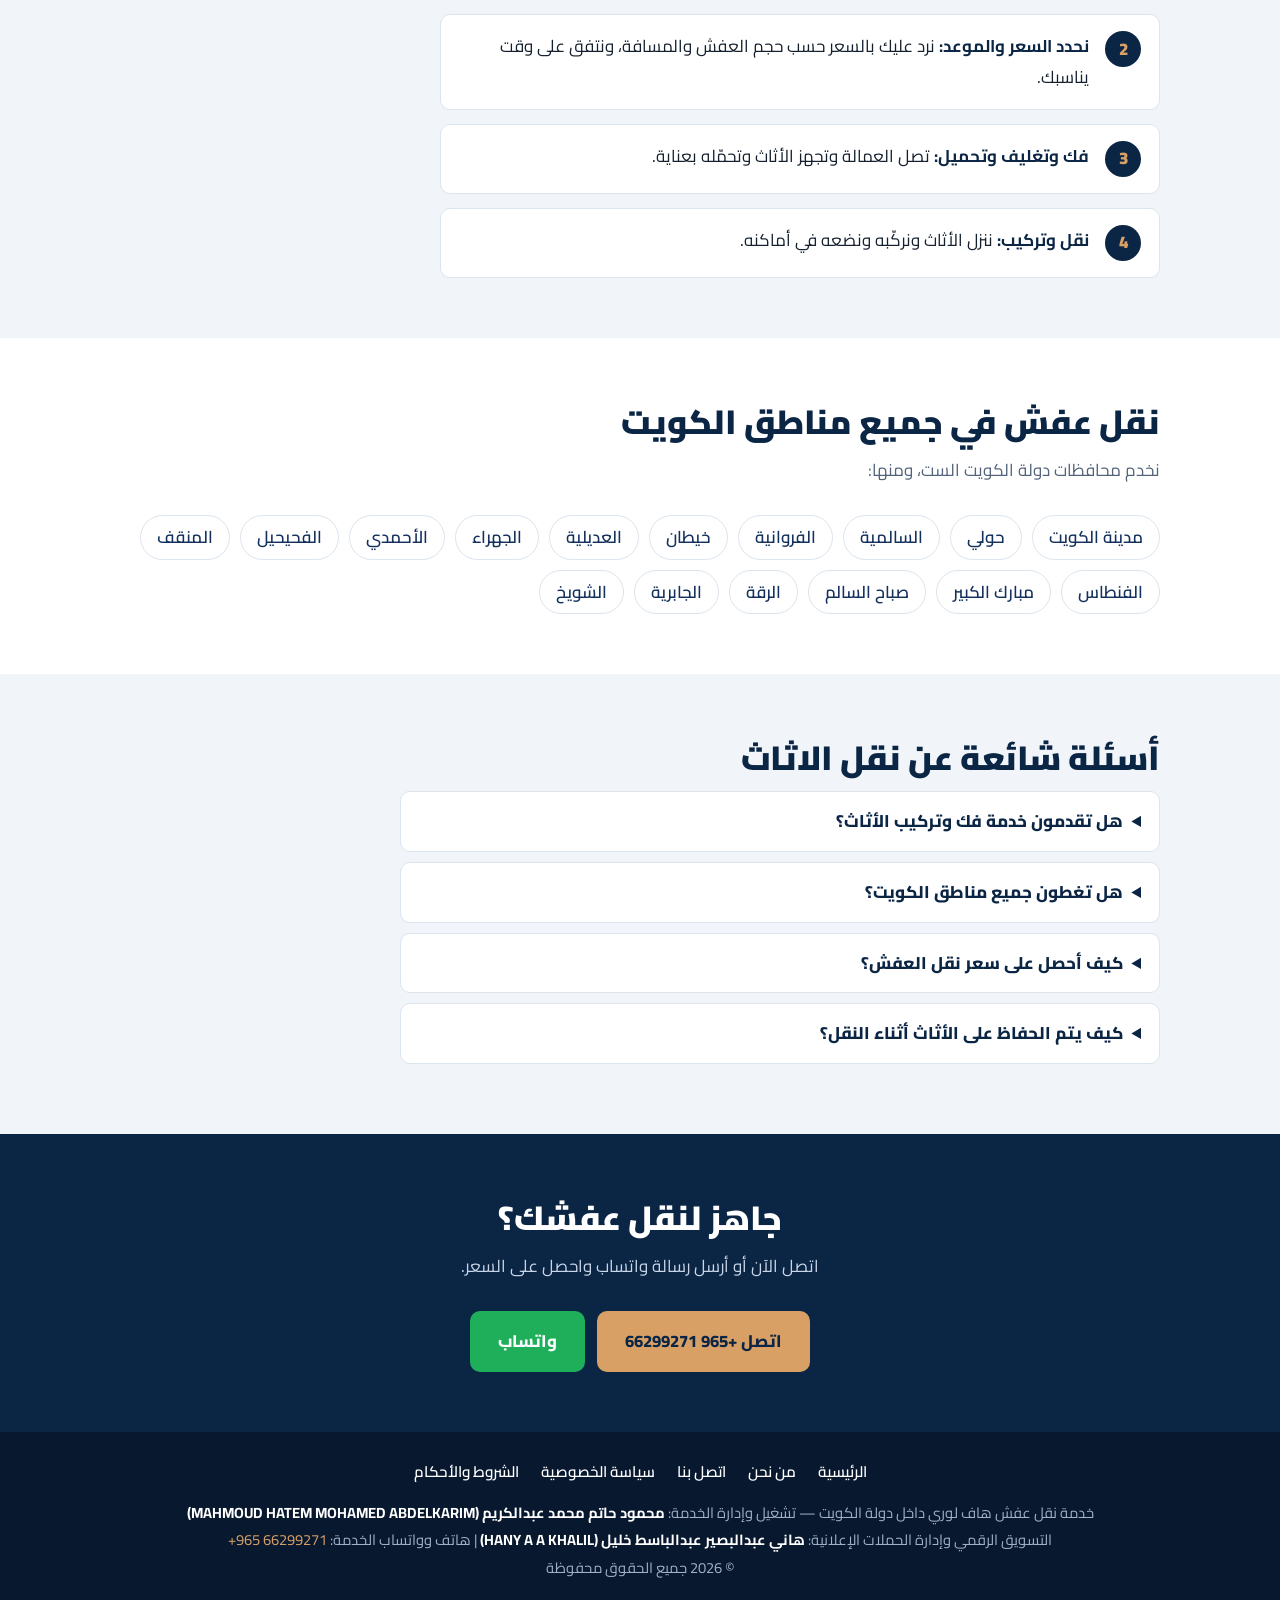
==== commit 4b9fabcb: "Update index.html" ====
--- a/index.html
+++ b/index.html
@@ -4,20 +4,19 @@
 <meta charset="utf-8">
 <meta name="viewport" content="width=device-width, initial-scale=1">
 <title>نقل عفش الكويت | خدمة نقل عفش هاف لوري ونقل اثاث - اتصل 66299271</title>
-<meta name="description" content="خدمة نقل عفش هاف لوري في الكويت: نقل اثاث مع فك وتركيب وتغليف وتحميل لجميع المحافظات. السعر يُتفق عليه قبل النقل. اتصل أو واتساب 66299271.">
+<meta name="description" content="خدمة نقل عفش هاف لوري في الكويت بإدارة محمود حاتم: نقل اثاث مع فك وتركيب وتغليف وتحميل لجميع المحافظات. السعر يُتفق عليه قبل النقل. اتصل أو واتساب +965 66299271.">
 <meta name="keywords" content="نقل عفش, نقل اثاث, نقل عفش الكويت, نقل اثاث الكويت, نقل عفش هاف لوري, هاف لوري الكويت, فك وتركيب, تغليف اثاث">
 <meta name="robots" content="index, follow, max-image-preview:large">
 <meta name="geo.region" content="KW">
 <meta name="geo.placename" content="الكويت">
 <meta name="theme-color" content="#0B2545">
-<!-- غيّر الرابط التالي إلى رابط موقعك الفعلي -->
 <link rel="canonical" href="https://naqlkw.pages.dev/">
 <!-- ربط Search Console: ضع كود التحقق هنا بدل XXXXXXXX -->
 <meta name="google-site-verification" content="XXXXXXXX">
 <meta property="og:type" content="website">
 <meta property="og:locale" content="ar_KW">
 <meta property="og:title" content="نقل عفش الكويت | خدمة نقل عفش هاف لوري ونقل اثاث">
-<meta property="og:description" content="نقل عفش واثاث بهاف لوري مع فك وتركيب وتغليف داخل الكويت. اتصل أو واتساب 66299271.">
+<meta property="og:description" content="نقل عفش واثاث بهاف لوري مع فك وتركيب وتغليف داخل الكويت. اتصل أو واتساب +965 66299271.">
 <meta property="og:url" content="https://naqlkw.pages.dev/">
 <meta name="twitter:card" content="summary">
 <link rel="icon" href="data:image/svg+xml,%3Csvg xmlns='http://www.w3.org/2000/svg' viewBox='0 0 100 100'%3E%3Ctext y='.9em' font-size='90'%3E🚚%3C/text%3E%3C/svg%3E">
@@ -40,10 +39,18 @@
   "@type": "Service",
   "name": "خدمة نقل عفش هاف لوري في الكويت",
   "serviceType": "نقل عفش وأثاث",
-  "description": "تنسيق وتوفير سيارات هاف لوري لنقل العفش والأثاث مع عمالة للفك والتركيب والتغليف داخل الكويت.",
+  "description": "تنسيق وتوفير سيارات هاف لوري لنقل العفش والأثاث مع عمالة للفك والتركيب والتغليف داخل دولة الكويت.",
   "url": "https://naqlkw.pages.dev/",
-  "provider": { "@type": "Person", "name": "هاني خليل", "telephone": "+96566299271" },
-  "areaServed": { "@type": "Country", "name": "الكويت" }
+  "provider": {
+    "@type": "Person",
+    "name": "محمود حاتم محمد عبدالكريم",
+    "alternateName": "MAHMOUD HATEM MOHAMED ABDELKARIM",
+    "telephone": "+96566299271"
+  },
+  "areaServed": {
+    "@type": "Country",
+    "name": "Kuwait"
+  }
 }
 </script>
 <script type="application/ld+json">
@@ -53,7 +60,7 @@
   "mainEntity": [
     {"@type":"Question","name":"هل تقدمون خدمة فك وتركيب الأثاث؟","acceptedAnswer":{"@type":"Answer","text":"نعم، نفك الغرف وغرف النوم والمطابخ والستائر ونركبها في المنزل الجديد."}},
     {"@type":"Question","name":"هل تغطون جميع مناطق الكويت؟","acceptedAnswer":{"@type":"Answer","text":"نعم، نخدم جميع محافظات الكويت: العاصمة وحولي والفروانية والأحمدي ومبارك الكبير والجهراء."}},
-    {"@type":"Question","name":"كيف أحصل على سعر نقل العفش؟","acceptedAnswer":{"@type":"Answer","text":"تواصل معنا بالاتصال أو واتساب على 66299271 وأرسل عدد الغرف والمنطقة الحالية والجديدة وسنرد عليك بالسعر."}},
+    {"@type":"Question","name":"كيف أحصل على سعر نقل العفش؟","acceptedAnswer":{"@type":"Answer","text":"تواصل معنا بالاتصال أو واتساب على +965 66299271 وأرسل عدد الغرف والمنطقة الحالية والجديدة وسنرد عليك بالسعر."}},
     {"@type":"Question","name":"كيف يتم الحفاظ على الأثاث أثناء النقل؟","acceptedAnswer":{"@type":"Answer","text":"نغلف القطع ونثبتها داخل السيارة للحفاظ عليها أثناء النقل، وننبّه على الأغراض القابلة للكسر قبل التحميل."}}
   ]
 }
@@ -91,7 +98,7 @@
 .hero::after{content:"";position:absolute;inset-inline-start:0;bottom:0;width:100%;height:14px;
   background:repeating-linear-gradient(135deg,var(--kraft) 0 18px,var(--navy) 18px 36px);opacity:.9}
 .hero h1{font-size:clamp(2rem,6vw,3.4rem);font-weight:900;line-height:1.35;max-width:16ch}
-.hero p.lead{max-width:46ch;margin-top:14px;color:#C9D6E8;font-size:1.1rem}
+.hero p.lead{max-width:48ch;margin-top:14px;color:#C9D6E8;font-size:1.1rem}
 .phone-big{display:block;margin-top:26px;font-size:clamp(2.6rem,10vw,5rem);font-weight:900;color:var(--kraft);direction:ltr;text-align:right;line-height:1.1;letter-spacing:.02em}
 .phone-big small{display:block;font-size:.95rem;font-weight:600;color:#C9D6E8;letter-spacing:0;direction:rtl;margin-bottom:4px}
 .actions{display:flex;flex-wrap:wrap;gap:12px;margin-top:26px}
@@ -129,10 +136,11 @@
 .cta .sub{margin-inline:auto;color:#C9D6E8}
 .cta .actions{justify-content:center}
 
-footer{background:#07182F;color:#9FB1C8;padding:26px 0 90px;font-size:.92rem;text-align:center}
+footer{background:#07182F;color:#9FB1C8;padding:26px 0 90px;font-size:.92rem;text-align:center;line-height:1.9}
 .flinks{display:flex;flex-wrap:wrap;justify-content:center;gap:8px 22px;margin-bottom:12px}
 .flinks a{color:#fff;font-weight:600}
 footer a{color:var(--kraft);direction:ltr;unicode-bidi:embed}
+footer strong{color:#fff}
 
 .float{position:fixed;inset-block-end:18px;z-index:30;width:60px;height:60px;border-radius:50%;display:grid;place-items:center;color:#fff;box-shadow:0 6px 18px rgba(0,0,0,.3)}
 .float svg{width:30px;height:30px;fill:currentColor}
@@ -155,7 +163,7 @@
       <a href="#areas">المناطق</a>
       <a href="#faq">أسئلة شائعة</a>
     </nav>
-    <a class="head-tel" href="tel:+96566299271" data-track="header_call">66299271</a>
+    <a class="head-tel" href="tel:+96566299271" data-track="header_call">+965 66299271</a>
   </div>
 </header>
 
@@ -163,8 +171,8 @@
   <section class="hero">
     <div class="wrap">
       <h1>خدمة نقل عفش هاف لوري داخل الكويت</h1>
-      <p class="lead">ننسق لك سيارة هاف لوري وعمالة لفك الأثاث وتغليفه وتحميله ونقله وتركيبه. تواصل مع هاني خليل واتفق على السعر قبل النقل.</p>
-      <a class="phone-big" href="tel:+96566299271" data-track="hero_phone"><small>اتصل بنا الآن</small>66299271</a>
+      <p class="lead">ننسق لك سيارة هاف لوري وعمالة لفك الأثاث وتغليفه وتحميله ونقله وتركيبه في جميع محافظات الكويت. تواصل مع محمود حاتم واتفق على السعر قبل النقل.</p>
+      <a class="phone-big" href="tel:+96566299271" data-track="hero_phone"><small>اتصل بنا الآن (الكويت)</small>+965 66299271</a>
       <div class="actions">
         <a class="btn btn-call" href="tel:+96566299271" data-track="hero_call">
           <svg viewBox="0 0 24 24" aria-hidden="true"><path d="M6.6 10.8a15.1 15.1 0 0 0 6.6 6.6l2.2-2.2a1 1 0 0 1 1-.25 11.4 11.4 0 0 0 3.6.57 1 1 0 0 1 1 1V20a1 1 0 0 1-1 1A17 17 0 0 1 3 4a1 1 0 0 1 1-1h3.5a1 1 0 0 1 1 1c0 1.25.2 2.45.57 3.6a1 1 0 0 1-.25 1z"/></svg>
@@ -181,7 +189,7 @@
   <section id="services">
     <div class="wrap">
       <h2>خدمات نقل العفش والاثاث</h2>
-      <p class="sub">نقل عفش الكويت من أي منطقة إلى أي منطقة، للمنازل والشقق.</p>
+      <p class="sub">نقل عفش الكويت من أي منطقة إلى أي منطقة داخل دولة الكويت، للمنازل والشقق.</p>
       <div class="services">
         <article><h3>نقل عفش المنازل والشقق</h3><p>نقل أثاث البيت بسيارة هاف لوري مناسبة لحجم العفش وعدد الغرف.</p></article>
         <article><h3>فك وتركيب الأثاث</h3><p>فك غرف النوم والخزائن والمطابخ والستائر وتركيبها في المكان الجديد.</p></article>
@@ -209,7 +217,7 @@
   <section id="areas">
     <div class="wrap">
       <h2>نقل عفش في جميع مناطق الكويت</h2>
-      <p class="sub">نخدم المحافظات الست، ومنها:</p>
+      <p class="sub">نخدم محافظات دولة الكويت الست، ومنها:</p>
       <div class="areas">
         <span>مدينة الكويت</span><span>حولي</span><span>السالمية</span><span>الفروانية</span><span>خيطان</span><span>العديلية</span><span>الجهراء</span><span>الأحمدي</span><span>الفحيحيل</span><span>المنقف</span><span>الفنطاس</span><span>مبارك الكبير</span><span>صباح السالم</span><span>الرقة</span><span>الجابرية</span><span>الشويخ</span>
       </div>
@@ -220,8 +228,8 @@
     <div class="wrap">
       <h2>أسئلة شائعة عن نقل الاثاث</h2>
       <details><summary>هل تقدمون خدمة فك وتركيب الأثاث؟</summary><p>نعم، نفك غرف النوم والمطابخ والستائر ونركبها في المنزل الجديد.</p></details>
-      <details><summary>هل تغطون جميع مناطق الكويت؟</summary><p>نعم، نخدم محافظات العاصمة وحولي والفروانية والجهراء والأحمدي ومبارك الكبير.</p></details>
-      <details><summary>كيف أحصل على سعر نقل العفش؟</summary><p>اتصل أو راسلنا واتساب على 66299271 وأرسل عدد الغرف والمنطقة الحالية والجديدة وسنرد عليك بالسعر.</p></details>
+      <details><summary>هل تغطون جميع مناطق الكويت؟</summary><p>نعم، نخدم محافظات العاصمة وحولي والفروانية والجهراء والأحمدي ومبارك الكبير داخل دولة الكويت.</p></details>
+      <details><summary>كيف أحصل على سعر نقل العفش؟</summary><p>اتصل أو راسلنا واتساب على +965 66299271 وأرسل عدد الغرف والمنطقة الحالية والجديدة وسنرد عليك بالسعر.</p></details>
       <details><summary>كيف يتم الحفاظ على الأثاث أثناء النقل؟</summary><p>نغلف القطع ونثبتها داخل السيارة للحفاظ عليها أثناء النقل، وننبّه على الأغراض القابلة للكسر قبل التحميل.</p></details>
     </div>
   </section>
@@ -231,7 +239,7 @@
       <h2>جاهز لنقل عفشك؟</h2>
       <p class="sub">اتصل الآن أو أرسل رسالة واتساب واحصل على السعر.</p>
       <div class="actions">
-        <a class="btn btn-call" href="tel:+96566299271" data-track="cta_call">اتصل 66299271</a>
+        <a class="btn btn-call" href="tel:+96566299271" data-track="cta_call">اتصل +965 66299271</a>
         <a class="btn btn-wa" href="https://wa.me/96566299271" target="_blank" rel="noopener" data-track="cta_whatsapp">واتساب</a>
       </div>
     </div>
@@ -241,7 +249,8 @@
 <footer>
   <div class="wrap">
     <nav class="flinks" aria-label="روابط الموقع"><a href="index.html">الرئيسية</a><a href="about.html">من نحن</a><a href="contact.html">اتصل بنا</a><a href="privacy.html">سياسة الخصوصية</a><a href="terms.html">الشروط والأحكام</a></nav>
-    <p>إدارة وتنسيق: هاني خليل | خدمة نقل عفش هاف لوري في الكويت | هاتف وواتساب: <a href="tel:+96566299271">66299271</a></p>
+    <p>خدمة نقل عفش هاف لوري داخل دولة الكويت — تشغيل وإدارة الخدمة: <strong>محمود حاتم محمد عبدالكريم (MAHMOUD HATEM MOHAMED ABDELKARIM)</strong></p>
+    <p>التسويق الرقمي وإدارة الحملات الإعلانية: <strong>هاني عبدالبصير عبدالباسط خليل (HANY A A KHALIL)</strong> | هاتف وواتساب الخدمة: <a href="tel:+96566299271">+965 66299271</a></p>
     <p>© <span id="y">2026</span> جميع الحقوق محفوظة</p>
   </div>
 </footer>
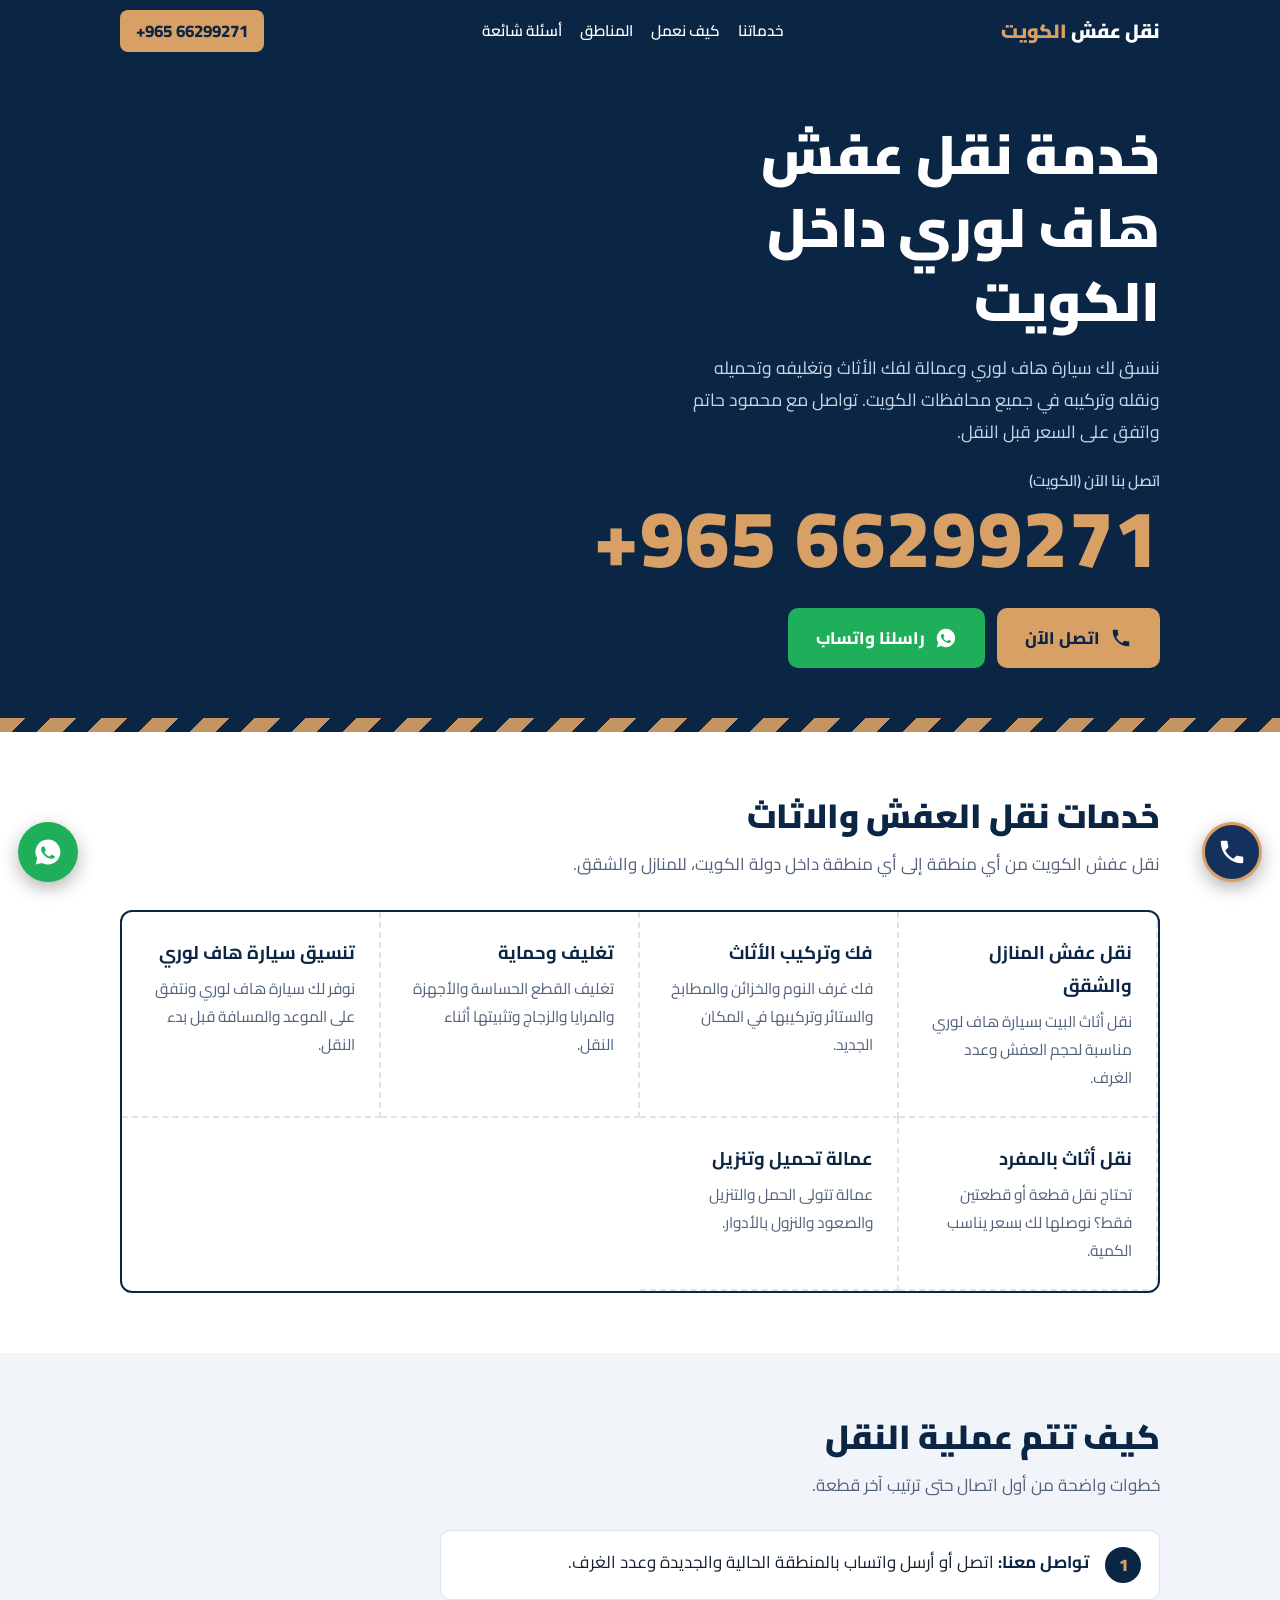
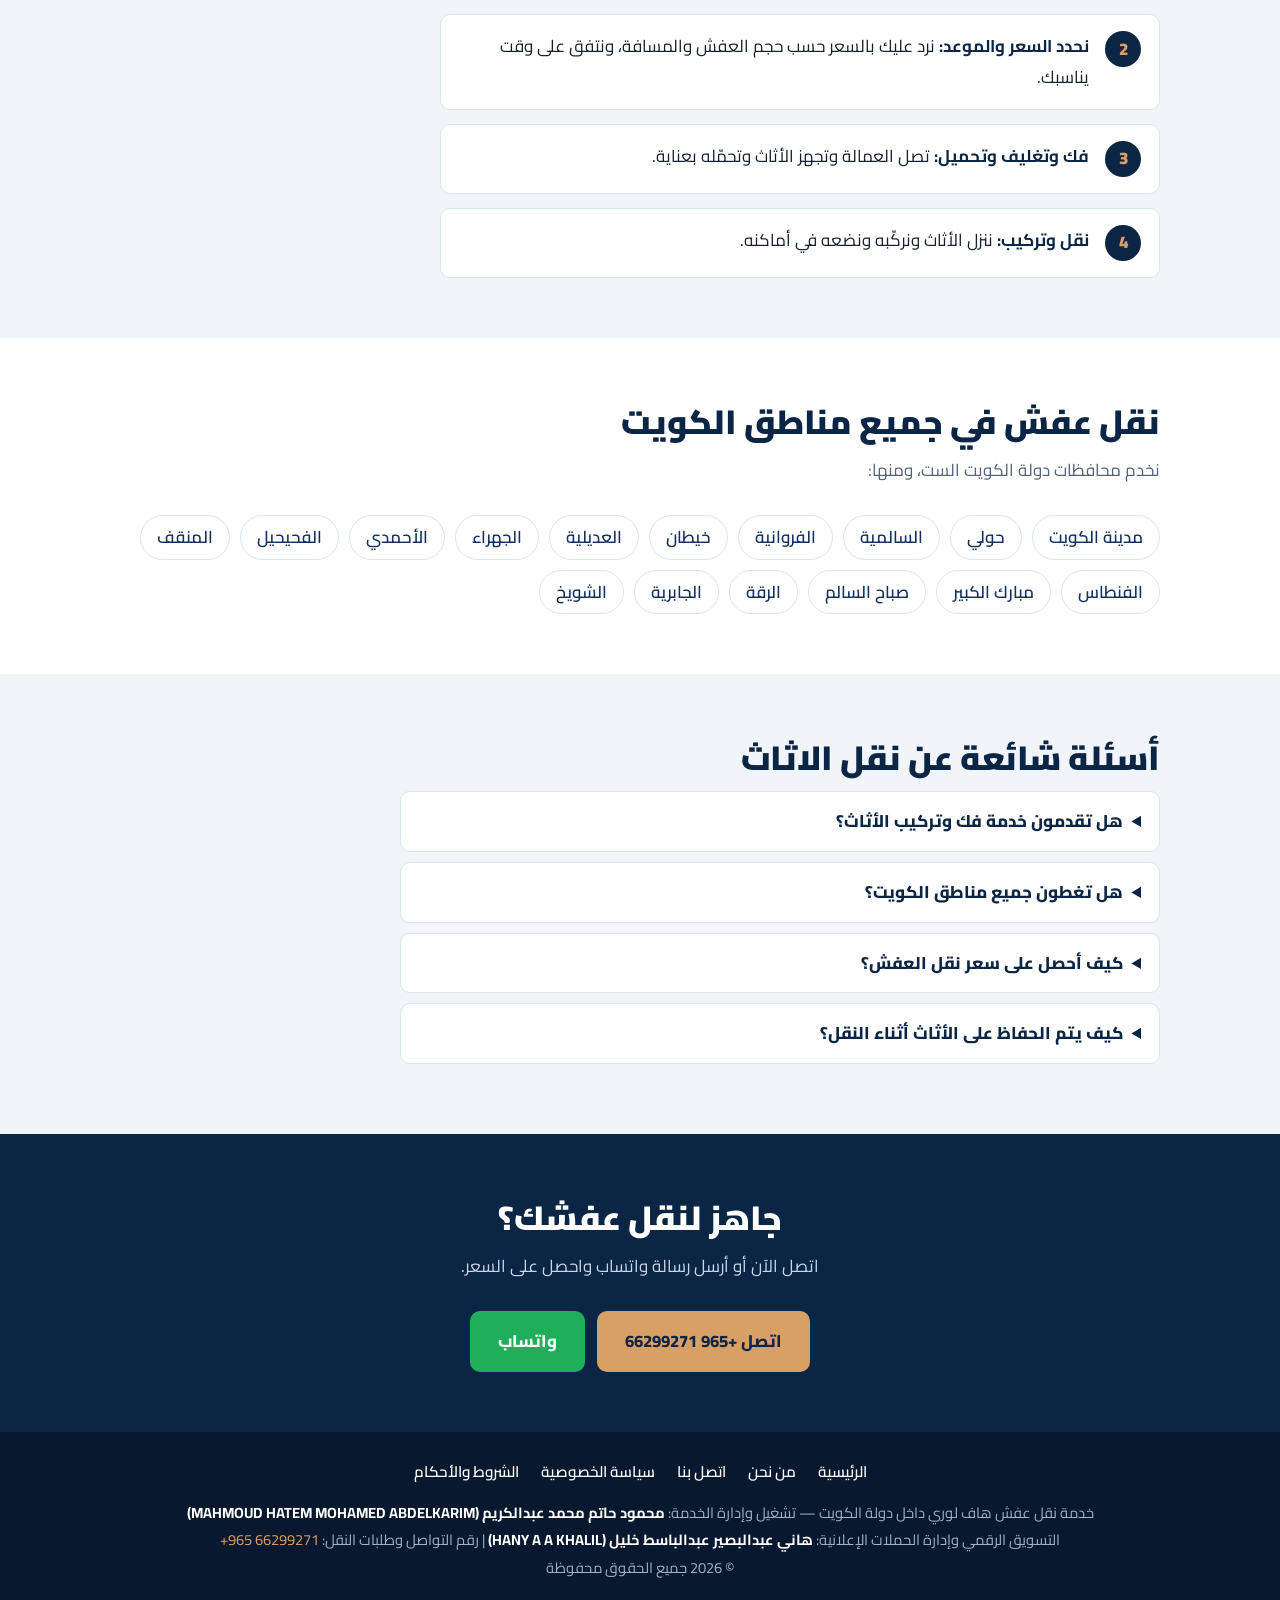
==== commit 327595c0: "Update index.html" ====
--- a/index.html
+++ b/index.html
@@ -250,7 +250,7 @@
   <div class="wrap">
     <nav class="flinks" aria-label="روابط الموقع"><a href="index.html">الرئيسية</a><a href="about.html">من نحن</a><a href="contact.html">اتصل بنا</a><a href="privacy.html">سياسة الخصوصية</a><a href="terms.html">الشروط والأحكام</a></nav>
     <p>خدمة نقل عفش هاف لوري داخل دولة الكويت — تشغيل وإدارة الخدمة: <strong>محمود حاتم محمد عبدالكريم (MAHMOUD HATEM MOHAMED ABDELKARIM)</strong></p>
-    <p>التسويق الرقمي وإدارة الحملات الإعلانية: <strong>هاني عبدالبصير عبدالباسط خليل (HANY A A KHALIL)</strong> | هاتف وواتساب الخدمة: <a href="tel:+96566299271">+965 66299271</a></p>
+    <p>التسويق الرقمي وإدارة الحملات الإعلانية: <strong>هاني عبدالبصير عبدالباسط خليل (HANY A A KHALIL)</strong> | رقم التواصل وطلبات النقل: <a href="tel:+96566299271">+965 66299271</a></p>
     <p>© <span id="y">2026</span> جميع الحقوق محفوظة</p>
   </div>
 </footer>
